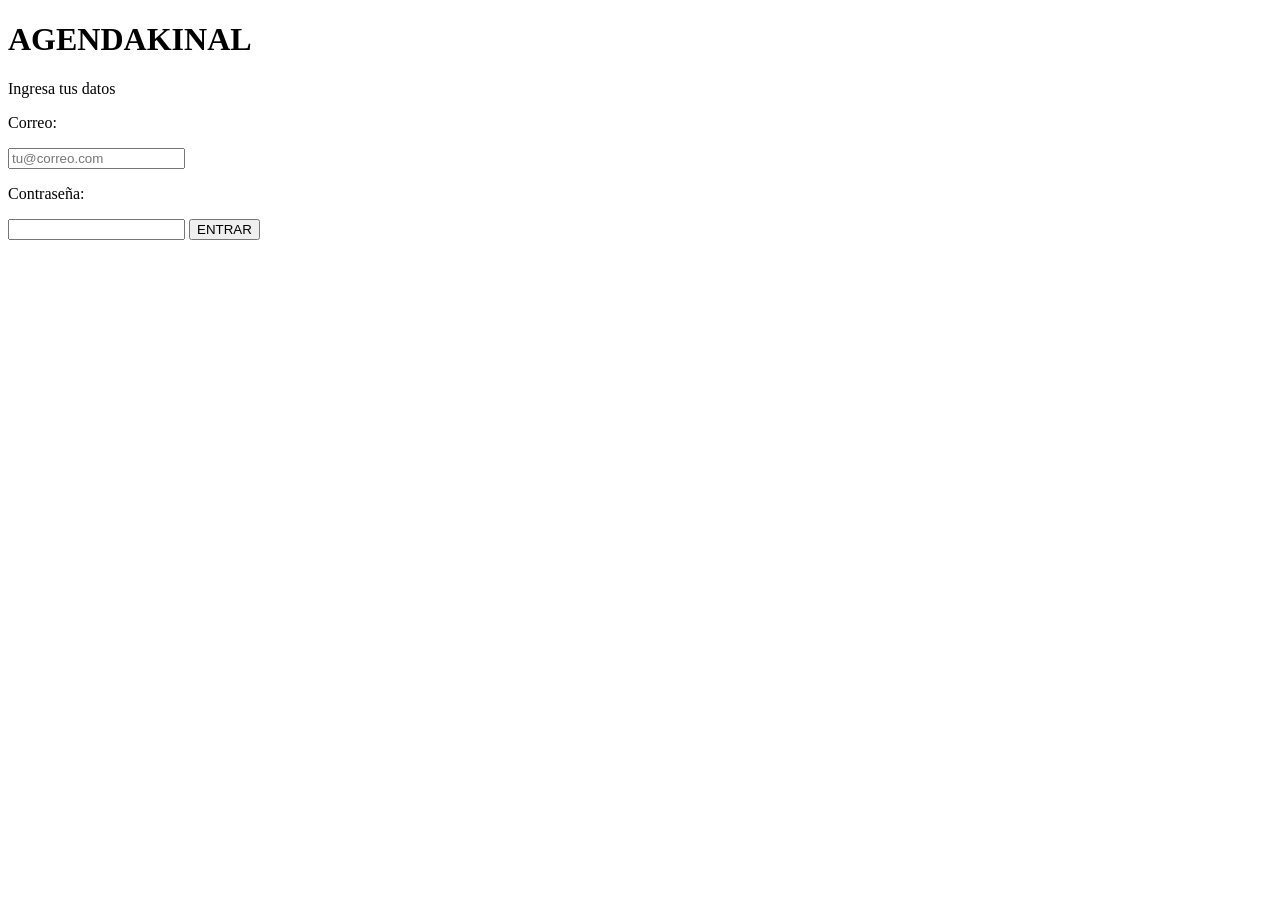
==== index.html @ 925ad830 "feat: Se crea la interfaz del login" ====
<!DOCTYPE html>
<html lang="es">
<head>
    <meta charset="UTF-8">
    <title>LoginAgenda</title>
    <link rel="stylesheet" href="Principal.css">
</head>
<body class="fondo-azul">

    <div class="cuadro-blanco">
        
        <h1 class="titulo">
            AGENDA<span class="naranja">KINAL</span>
        </h1>
        <p>Ingresa tus datos</p>

        <form>
            <p>Correo:</p>
            <input type="email" placeholder="tu@correo.com" class="caja-texto">
            
            <p>Contraseña:</p>
            <input type="password" class="caja-texto">
            
            <button type="button" class="boton-naranja" onclick="location.href=''">
                ENTRAR
            </button>
        </form>

    </div>

</body>
</html>
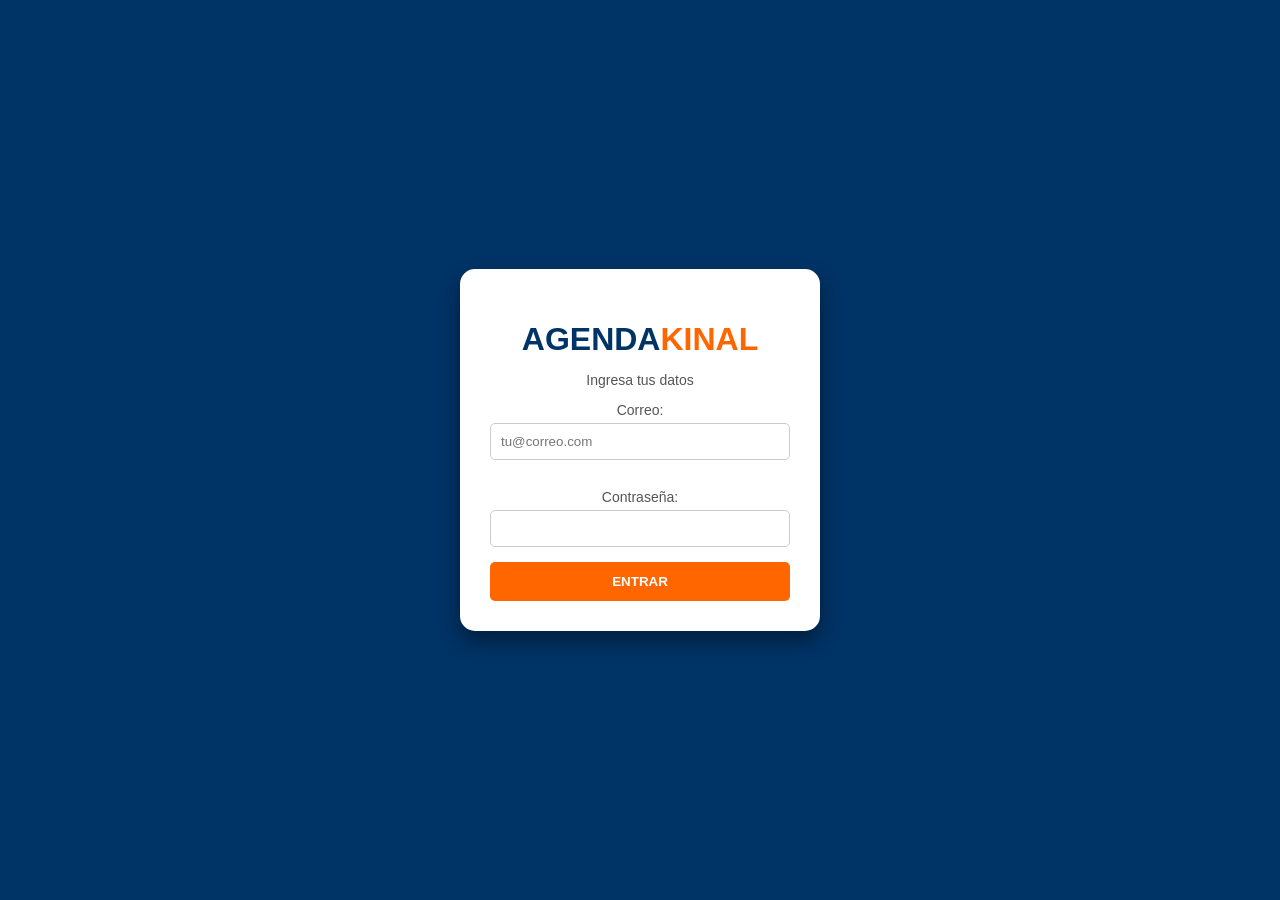
==== commit 4d9dd775: "feat: Se agrega el css del login" ====
--- a/index.html
+++ b/index.html
@@ -3,7 +3,7 @@
 <head>
     <meta charset="UTF-8">
     <title>LoginAgenda</title>
-    <link rel="stylesheet" href="Principal.css">
+    <link rel="stylesheet" href="login.css">
 </head>
 <body class="fondo-azul">
 
--- a/login.css
+++ b/login.css
@@ -0,0 +1,64 @@
+.fondo-azul {
+    background-color: #003366; 
+    margin: 0;
+    font-family: Arial, sans-serif;
+    display: flex;
+    justify-content: center;
+    align-items: center;
+    height: 100vh;
+}
+
+
+.cuadro-blanco {
+    background-color: white;
+    padding: 30px;
+    border-radius: 15px; 
+    width: 300px;        
+    text-align: center;  
+    box-shadow: 0px 10px 20px rgba(0,0,0,0.4); 
+}
+
+
+.titulo {
+    color: #003366;
+    margin-bottom: 5px;
+}
+
+
+.naranja {
+    color: #FF6600;
+}
+
+
+p {
+    color: #555;
+    margin-bottom: 5px;
+    font-size: 14px;
+}
+
+
+.caja-texto {
+    width: 100%;           
+    padding: 10px;         
+    margin-bottom: 15px;   
+    border: 1px solid #ccc;
+    border-radius: 5px;
+    box-sizing: border-box; 
+}
+
+.boton-naranja {
+    background-color: #FF6600;
+    color: white;
+    border: none;
+    width: 100%;          
+    padding: 12px;
+    border-radius: 5px;
+    font-weight: bold;
+    cursor: pointer;       
+    transition: 0.3s;      
+}
+
+
+.boton-naranja:hover {
+    background-color: #e65c00; 
+}
